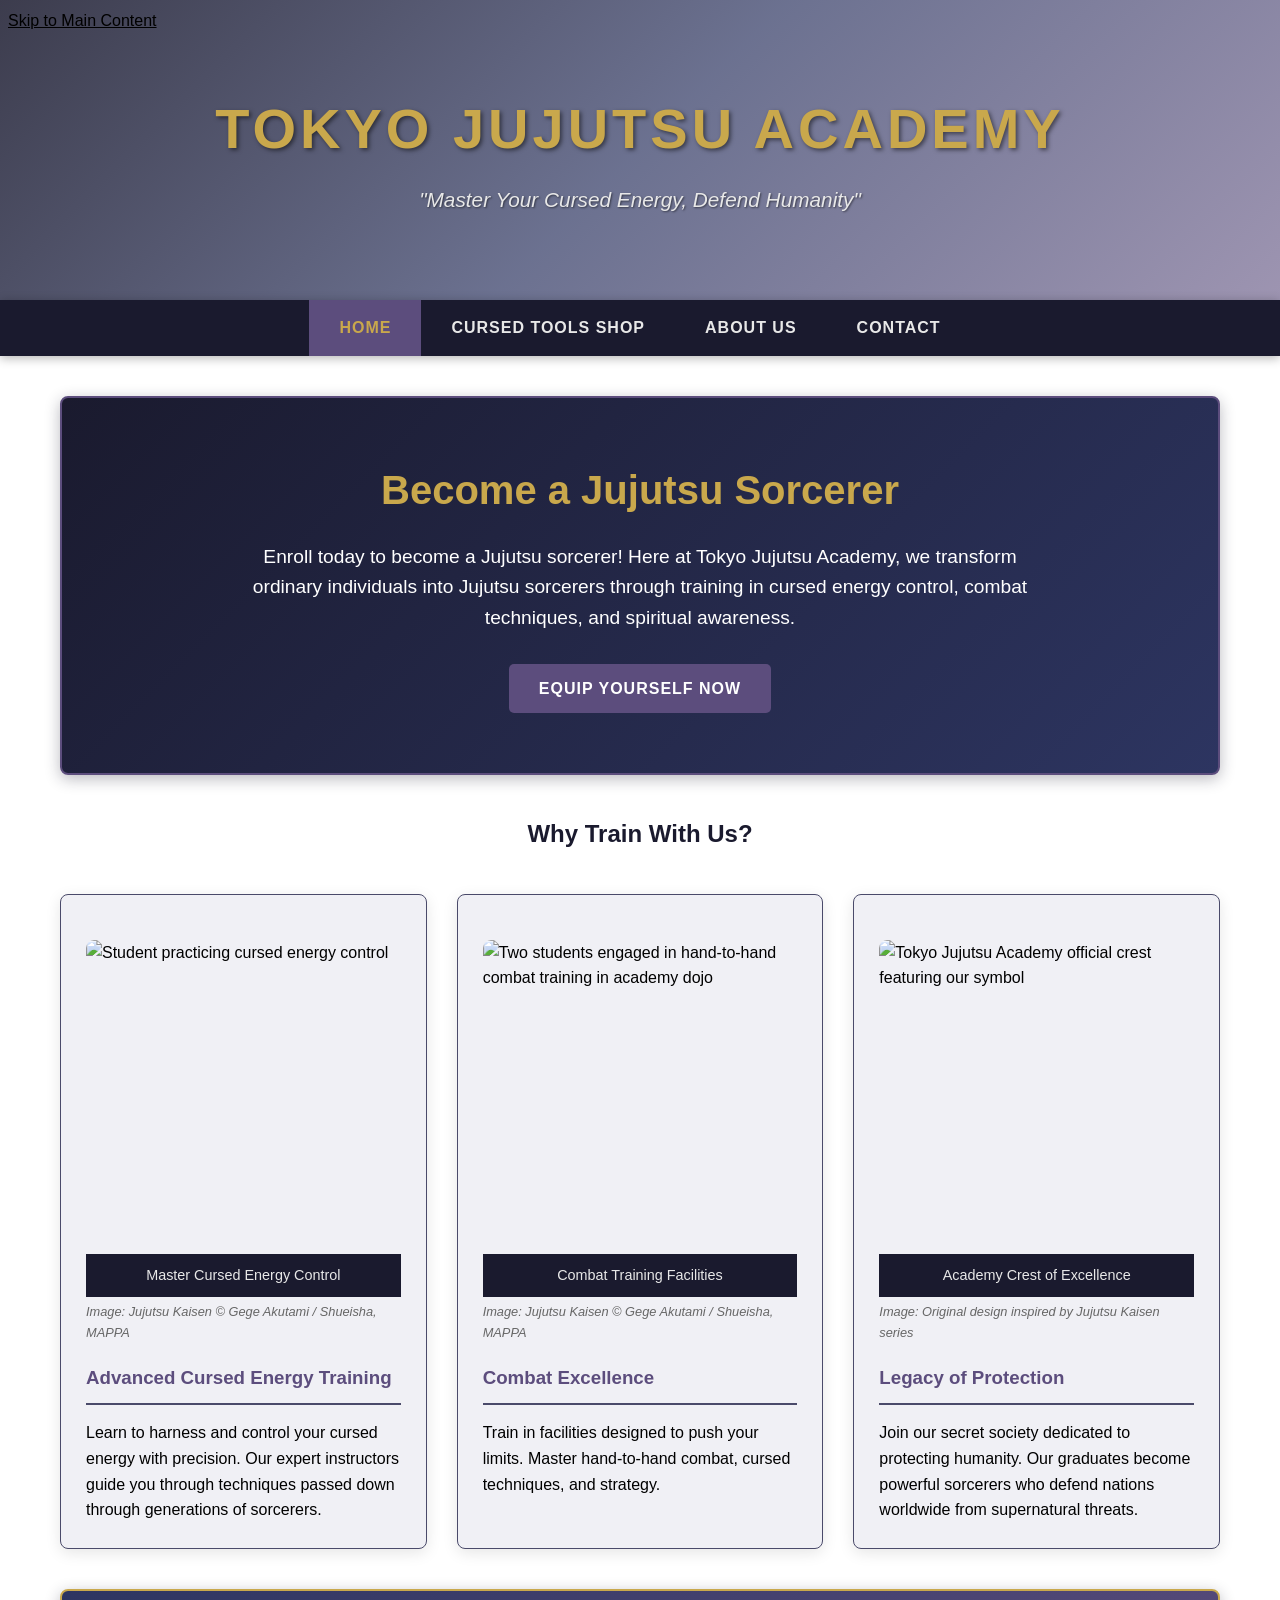
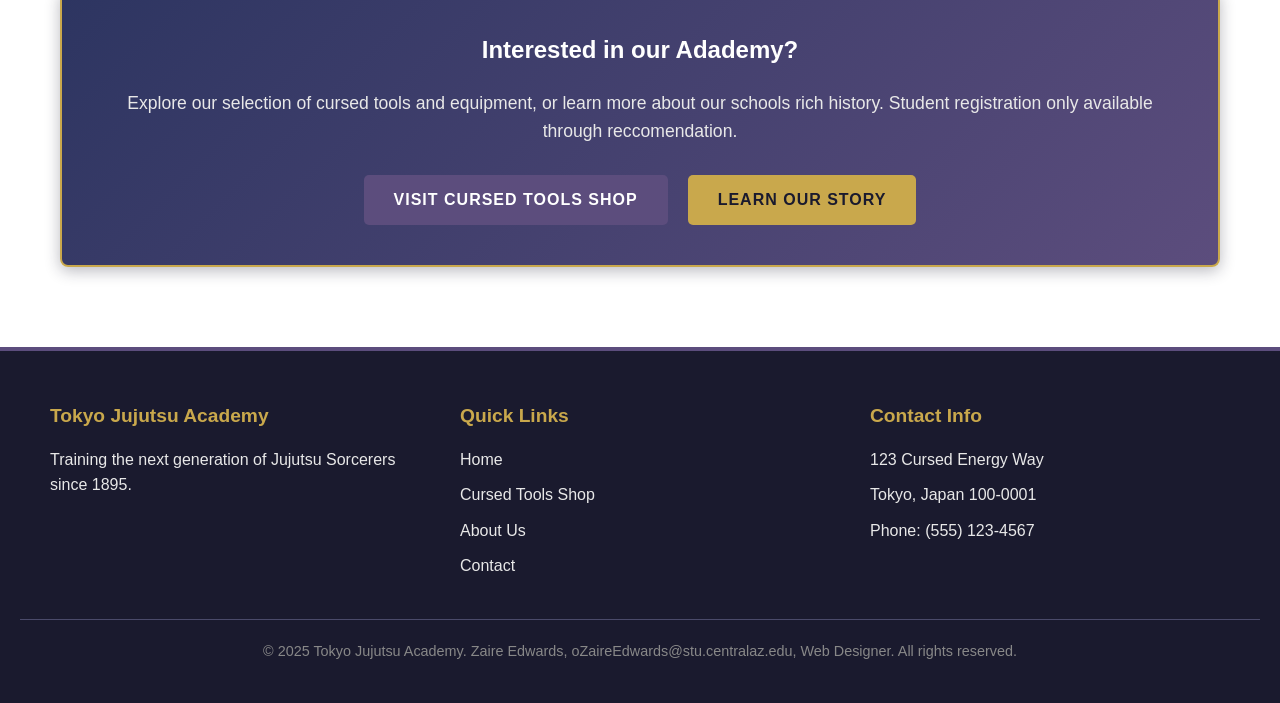
==== index.html @ 3ab41d45 "Add files via upload" ====
<!DOCTYPE html>
<html lang="en">
    <head>
    <meta charset="UTF-8">
    <meta name="viewport" content="width=device-width, initial-scale=1.0">
    <meta name="description" content="Tokyo Jujutsu Academy training Jujutsu Sorcerers. Master cursed energy control and combat techniques.">
    <title>Tokyo Jujutsu Academy - Home | Train to Become a Jujutsu Sorcerer</title>
    <link rel="stylesheet" href="styles.css">
    </head>
</html>
<body>
    <a href="#main-content" class="skip-nav">Skip to Main Content</a>
    
    <header class="header-banner" role="banner">
        <div class="banner-content">
            <h1 class="academy-name">Tokyo Jujutsu Academy</h1>
            <p class="academy-tagline">"Master Your Cursed Energy, Defend Humanity"</p>
        </div>
    </header>

    <nav class="main-nav" role="navigation" aria-label="Main navigation">
        <ul>
            <li><a href="index.html" class="active" aria-current="page">Home</a></li>
            <li><a href="order.html">Cursed Tools Shop</a></li>
            <li><a href="about.html">About Us</a></li>
            <li><a href="contact.html">Contact</a></li>
        </ul>
    </nav>

    <main id="main-content" class="main-content" role="main">
        <!-- Hero Section -->
        <section class="hero-section" aria-labelledby="hero-heading">
            <h2 id="hero-heading">Become a Jujutsu Sorcerer</h2>
            <p>Enroll today to become a Jujutsu sorcerer! Here at Tokyo Jujutsu Academy, we transform ordinary individuals into Jujutsu sorcerers through training in cursed energy control, combat techniques, and spiritual awareness.</p>
            <a href="order.html" class="cta-button" aria-label="Shop our cursed tools and equipment">Equip Yourself Now</a>
        </section>

        <section aria-labelledby="features-heading">
            <h2 id="features-heading" style="text-align: center; margin-bottom: 30px; color: var(--ink-black);">Why Train With Us?</h2>
            <div class="three-column-layout">
                <article class="feature-card">
                    <div class="image-container">
                        <img src="images/yuji cursed energy control.jpg" 
                             alt="Student practicing cursed energy control"
                             width="400" height="400">
                        <p class="image-caption">Master Cursed Energy Control</p>
                        <p class="image-citation">Image: Jujutsu Kaisen © Gege Akutami / Shueisha, MAPPA</p>
                    </div>
                    <h3>Advanced Cursed Energy Training</h3>
                    <p>Learn to harness and control your cursed energy with precision. Our expert instructors guide you through techniques passed down through generations of sorcerers.</p>
                </article>
                
                <article class="feature-card">
                    <div class="image-container">
                        <img src="images/fartlmao.jpg"
                             alt="Two students engaged in hand-to-hand combat training in academy dojo"
                             width="400" height="400">
                        <p class="image-caption">Combat Training Facilities</p>
                        <p class="image-citation">Image: Jujutsu Kaisen © Gege Akutami / Shueisha, MAPPA</p>
                    </div>
                    <h3>Combat Excellence</h3>
                    <p>Train in facilities designed to push your limits. Master hand-to-hand combat, cursed techniques, and strategy.</p>
                </article>
                
                <article class="feature-card">
                    <div class="image-container">
                        <img src="images/crest.jpg" 
                             alt="Tokyo Jujutsu Academy official crest featuring our symbol"
                             width="400" height="400">
                        <p class="image-caption">Academy Crest of Excellence</p>
                        <p class="image-citation">Image: Original design inspired by Jujutsu Kaisen series</p>
                    </div>
                    <h3>Legacy of Protection</h3>
                    <p>Join our secret society dedicated to protecting humanity. Our graduates become powerful sorcerers who defend nations worldwide from supernatural threats.</p>
                </article>
            </div>
        </section>

        <section class="cta-section" aria-labelledby="cta-heading">
            <h2 id="cta-heading" style="color: var(--white); margin-bottom: 20px;">Interested in our Adademy?</h2>
            <p style="color: var(--text-light); margin-bottom: 30px; font-size: 1.1rem;">Explore our selection of cursed tools and equipment, or learn more about our schools rich history. Student registration only available through reccomendation.</p>
            <div style="display: flex; gap: 20px; justify-content: center; flex-wrap: wrap;">
                <a href="order.html" class="cta-button">Visit Cursed Tools Shop</a>
                <a href="about.html" class="cta-button" style="background-color: var(--accent-gold); color: var(--ink-black);">Learn Our Story</a>
            </div>
        </section>
    </main>

    <footer class="main-footer" role="contentinfo">
        <div class="footer-content">
            <div class="footer-section">
                <h3>Tokyo Jujutsu Academy</h3>
                <p>Training the next generation of Jujutsu Sorcerers since 1895.</p>
            </div>
            <div class="footer-section">
                <h3>Quick Links</h3>
                <a href="index.html">Home</a>
                <a href="order.html">Cursed Tools Shop</a>
                <a href="about.html">About Us</a>
                <a href="contact.html">Contact</a>
            </div>
            <div class="footer-section">
                <h3>Contact Info</h3>
                <p>123 Cursed Energy Way</p>
                <p>Tokyo, Japan 100-0001</p>
                <p>Phone: (555) 123-4567</p>
            </div>
        </div>
        <div class="footer-bottom">
            <p class="copyright">&copy; 2025 Tokyo Jujutsu Academy. Zaire Edwards, oZaireEdwards@stu.centralaz.edu, Web Designer. All rights reserved.</p>
        </div>
    </footer>

    <script src="script.js" defer></script>
</body>
</html>
---- styles.css ----
:root {
    --ink-black: #1a1a2e;
    --deep-blue: #16213e;
    --uniform-blue: #2d3561;
    --uniform-purple: #5c4d7d;
    --accent-gold: #c9a84c;
    --text-light: #e8e8e8;
    --text-dark: #1a1a1a;
    --white: #ffffff;
    --hover-blue: #3d4a8f;
    --card-bg: #f0f0f5;
    --border-color: #4a4a6a;
    --error-red: #d32f2f;
    --success-green: #388e3c;
}
 * {
    margin: 0;
    padding: 0;
    box-sizing: border-box;
}
body {
    font-family: 'Segoe UI', Tahoma, Geneva, Verdana, sans-serif;
    line-height:1.6;
    color: var(--darktextcolor);
    background-color: var(--cardcolor);
}
.skip-nav {
    position: absolute;
    top:-40;
    left:0;
    background: var(--inkblackcolor);
    color: var(--whitecolor);
    padding: 8px;
    z-index: 100;
}
.header-banner {
    position: relative;
    width: 100%;
    height: 300px;
    background-image: url('images/banner-bg.jpg');
    background-size: cover;
    background-position: center;
    background-repeat: no-repeat;
    display: flex;
    align-items: center;
    justify-content: center;
    overflow: hidden;
}
.header-banner::before {
    content: '';
    position: absolute;
    top: 0;
    left: 0;
    right: 0;
    bottom: 0;
    background: linear-gradient(135deg, 
        rgba(26, 26, 46, 0.85) 0%, 
        rgba(45, 53, 97, 0.7) 50%, 
        rgba(92, 77, 125, 0.6) 100%);
}
.banner-content {
    position: relative;
    z-index: 1;
    text-align: center;
    color: var(--white);
    padding: 20px;
}
.academy-name {
    font-size: 3.5rem;
    font-weight: 800;
    text-transform: uppercase;
    letter-spacing: 4px;
    margin-bottom: 10px;
    text-shadow: 2px 2px 4px rgba(0, 0, 0, 0.5);
    color: var(--accent-gold);
}
.academy-name {
    font-size: 3.5rem;
    font-weight: 800;
    text-transform: uppercase;
    letter-spacing: 4px;
    margin-bottom: 10px;
    text-shadow: 2px 2px 4px rgba(0, 0, 0, 0.5);
    color: var(--accent-gold);
}
.academy-tagline { 
    font-size: 1.3rem;
    font-style: italic;
    color: var(--text-light);
    text-shadow: 1px 1px 2px rgba(0, 0, 0, 0.5);
}
.main-nav { 
    background-color: var(--ink-black);
    padding: 0;
    position: sticky;
    top: 0;
    z-index: 1000;
    box-shadow: 0 2px 10px rgba(0, 0, 0, 0.3);
}
.main-nav ul {
    list-style: none;
    display: flex;
    justify-content: center;
    flex-wrap: wrap;
}
.main-nav li {
    margin: 0;
}

.main-nav a { 
    display: block;
    color: var(--text-light);
    text-decoration: none;
    padding: 15px 30px;
    font-weight: 600;
    text-transform: uppercase;
    letter-spacing: 1px;
    transition: all 0.3s ease;
    position: relative;
}

.main-nav a.active { 
    background-color: var(--uniform-purple);
    color: var(--accent-gold);
}

.main-content { 
    max-width: 1200px;
    margin: 0 auto;
    padding: 40px 20px;
}
.three-column-layout {
    display: grid;
    grid-template-columns: repeat(3, 1fr);
    gap: 30px;
    margin: 40px 0;
}
.two-column-layout {
    display: grid;
    grid-template-columns: repeat(2, 1fr);
    gap: 30px;
    margin: 40px 0;
}
.feature-card,
.product-card { 
    background: var(--white);
    border-radius: 8px;
    padding: 25px;
    box-shadow: 0 4px 15px rgba(0, 0, 0, 0.1);
    transition: transform 0.3s ease, box-shadow 0.3s ease;
    border-top: 4px solid var(--uniform-purple);
}
.image-container {
    position: relative;
    margin: 20px 0;
    border-radius: 8px;
    overflow: hidden;
}
.image-container img { 
    width: 100%;
    height: auto;
    display: block;
    border-radius: 8px;
}
.image-caption {
    background: var(--ink-black);
    color: var(--text-light);
    padding: 10px 15px;
    font-size: 0.9rem;
    text-align: center;
}
.image-citation {
    font-size: 0.8rem;
    color: #666;
    font-style: italic;
    margin-top: 5px;
}
.cta-button,
.add-to-cart-btn,
.submit-btn {
    background-color: var(--uniform-purple);
    color: var(--white);
    border: none;
    padding: 12px 30px;
    font-size: 1rem;
    font-weight: 600;
    text-transform: uppercase;
    letter-spacing: 1px;
    border-radius: 5px;
    cursor: pointer;
    transition: all 0.3s ease;
    text-decoration: none;
    display: inline-block;
}

.order-table {
    width: 100%;
    border-collapse: collapse;
    margin: 30px 0;
    background: var(--white);
    box-shadow: 0 4px 15px rgba(0, 0, 0, 0.1);
}
.order-table caption {
    font-size: 1.5rem;
    font-weight: 700;
    color: var(--ink-black);
    padding: 15px;
    background: var(--white);
    text-transform: uppercase;
}
.order-table th {
    background-color: var(--ink-black);
    color: var(--accent-gold);
    padding: 15px;
    text-align: left;
    font-weight: 600;
    text-transform: uppercase;
    letter-spacing: 1px;
}
.order-table td {
    padding: 15px;
    border-bottom: 1px solid #ddd;
}
.order-table tr:nth-child(even) {
    background-color: var(--card-bg);
}
.order-table tr:hover { 
    background-color: #e8e8f0;
}
.cart-section {
    background: var(--white);
    border-radius: 8px;
    padding: 25px;
    margin: 30px 0;
    box-shadow: 0 4px 15px rgba(0, 0, 0, 0.1);
}
.cart-items {
    margin: 20px 0;
}
.cart-item {
    display: flex;
    justify-content: space-between;
    align-items: center;
    padding: 15px 0;
    border-bottom: 1px solid #ddd;
}
.cart-total {
    font-size: 1.3rem;
    font-weight: 700;
    text-align: right;
    margin: 20px 0;
    color: var(--ink-black);
}
.remove-btn {
    background-color: var(--error-red);
    color: var(--white);
    border: none;
    padding: 8px 15px;
    border-radius: 4px;
    cursor: pointer;
    transition: background-color 0.3s ease;
}

.contact-form {
    max-width: 600px;
    margin: 0 auto;
    background: var(--whitecolor);
    padding: 30px;
    border-radius: 8px;
    box-shadow: 0 4px 15px rgba(0, 0, 0, 0.1);
}

.form-group {
    margin-bottom: 20px;
}

.form-group label {
    display: block;
    margin-bottom: 5px;
    font-weight: 600;
    color: var(--ink-black);
}

.form-group input,
.form-group textarea,
.form-group select {  
    width: 100%;
    padding: 12px;
    border: 2px solid #ddd;
    border-radius: 4px;
    font-size: 1rem;
    transition: border-color 0.3s ease;
}

.form-group input:focus,
.form-group textarea:focus,
.form-group select:focus {
    outline: none;
    border-color: var(--uniformpcolor);
    box-shadow: 0 0 5px rgba(92, 77, 125, 0.3);
    display: flex
}

.required::after { 
    content: " *";
    color: var(--error-red);
}
.error-message {
    color: var(--error-red);
    font-size: 0.9rem;
    margin-top: 5px;
    display: none;
}
.hero-section {
    text-align: center;
    padding: 60px 20px;
    background: linear-gradient(135deg, var(--ink-black) 0%, var(--uniform-blue) 100%);
    color: var(--white);
    border-radius: 8px;
    margin-bottom: 40px;
    border: 2px solid var(--uniform-purple);
    box-shadow: 0 4px 15px rgba(26, 26, 46, 0.3);
}

.hero-section h2 {
    font-size: 2.5rem;
    margin-bottom: 20px;
    color: var(--accent-gold);
}
.hero-section p {
    font-size: 1.2rem;
    max-width: 800px;
    margin: 0 auto 30px;
}
.main-footer {
    background-color: var(--ink-black);
    color: var(--text-light);
    padding: 40px 20px;
    margin-top: 40px;
}
.footer-content {
    max-width: 1200px;
    margin: 0 auto;
    display: grid;
    grid-template-columns: repeat(3, 1fr);
    gap: 30px;
}
.footer-section h3 {
    color: var(--accent-gold);
    margin-bottom: 15px;
    font-size: 1.2rem;
}
.footer-section p,
.footer-section a {
    color: var(--text-light);
    text-decoration: none;
    margin-bottom: 10px;
    display: block;
}
.footer-section a:hover {
    color: var(--accent-gold);
}
.footer-bottom {
    text-align: center;
    padding-top: 20px;
    margin-top: 20px;
    border-top: 1px solid var(--border-color);
}
.copyright {
    font-size: 0.9rem;
    color: #888;
}
.sr-only {
    position: absolute;
    width: 1px;
    height: 1px;
    padding: 0;
    margin: -1px;
    overflow: hidden;
    clip: rect(0, 0, 0, 0);
    white-space: nowrap;
    border: 0;
}
:focus {
    outline: 3px solid var(--accent-gold);
    outline-offset: 2px;
}
.feature-card,
.product-card {
    background: var(--white);
    border-radius: 8px;
    padding: 25px;
    box-shadow: 0 4px 15px rgba(0, 0, 0, 0.1);
    transition: transform 0.3s ease, box-shadow 0.3s ease;
    border-top: 4px solid var(--uniform-purple);
    background-color: var(--card-bg);
    border: 1px solid var(--border-color);
}

.feature-card:hover,
.product-card:hover {
    transform: translateY(-5px);
    box-shadow: 0 8px 25px rgba(0, 0, 0, 0.15);
    border-color: var(--uniform-purple);
}

.cta-section {
    text-align: center;
    padding: 40px;
    background: linear-gradient(135deg, var(--uniform-blue) 0%, var(--uniform-purple) 100%);
    border-radius: 8px;
    margin-top: 40px;
    border: 2px solid var(--accent-gold);
    box-shadow: 0 4px 15px rgba(26, 26, 46, 0.3);
}

.footer-section {
    padding: 10px;
}

.footer-section h3 {
    color: var(--accent-gold);
    margin-bottom: 15px;
    font-size: 1.2rem;
}

.main-footer {
    background-color: var(--ink-black);
    color: var(--text-light);
    padding: 40px 20px;
    margin-top: 40px;
    border-top: 4px solid var(--uniform-purple);
}

/* Make sure all content boxes have visible backgrounds */
.feature-card h3,
.product-card h3 {
    color: var(--uniform-purple);
    margin-bottom: 15px;
    border-bottom: 2px solid var(--border-color);
    padding-bottom: 10px;
}

/* Contact page boxes */
.contact-form {
    max-width: 600px;
    margin: 0 auto;
    background: var(--white);
    padding: 30px;
    border-radius: 8px;
    box-shadow: 0 4px 15px rgba(0, 0, 0, 0.1);
    border: 2px solid var(--border-color);
}

/* About page boxes */
.feature-card h4 {
    color: var(--deep-blue);
    margin-bottom: 10px;
}


@media (prefers-contrast: high) {
    body {
        background: var(--white);
        color: #000;
    }
    
    .cta-button,
    .add-to-cart-btn {
        border: 2px solid #000;
    }
}
@media (prefers-reduced-motion: reduce) {
    * {
        animation: none !important;
        transition: none !important;
    }
}
@media (max-width: 768px) {
    .three-column-layout,
    .two-column-layout {
        grid-template-columns: 1fr;
    }
    
    .footer-content {
        grid-template-columns: 1fr;
    }
    
    .academy-name {
        font-size: 2.5rem;
    }
    
    .main-nav ul {
        flex-direction: column;
    }
    
    .main-nav a {
        padding: 12px 20px;
        text-align: center;
    }
}
@media print {
    .main-nav,
    .skip-nav,
    .cta-button,
    .add-to-cart-btn {
        display: none;
    }
    
    body {
        font-size: 12pt;
    }
}
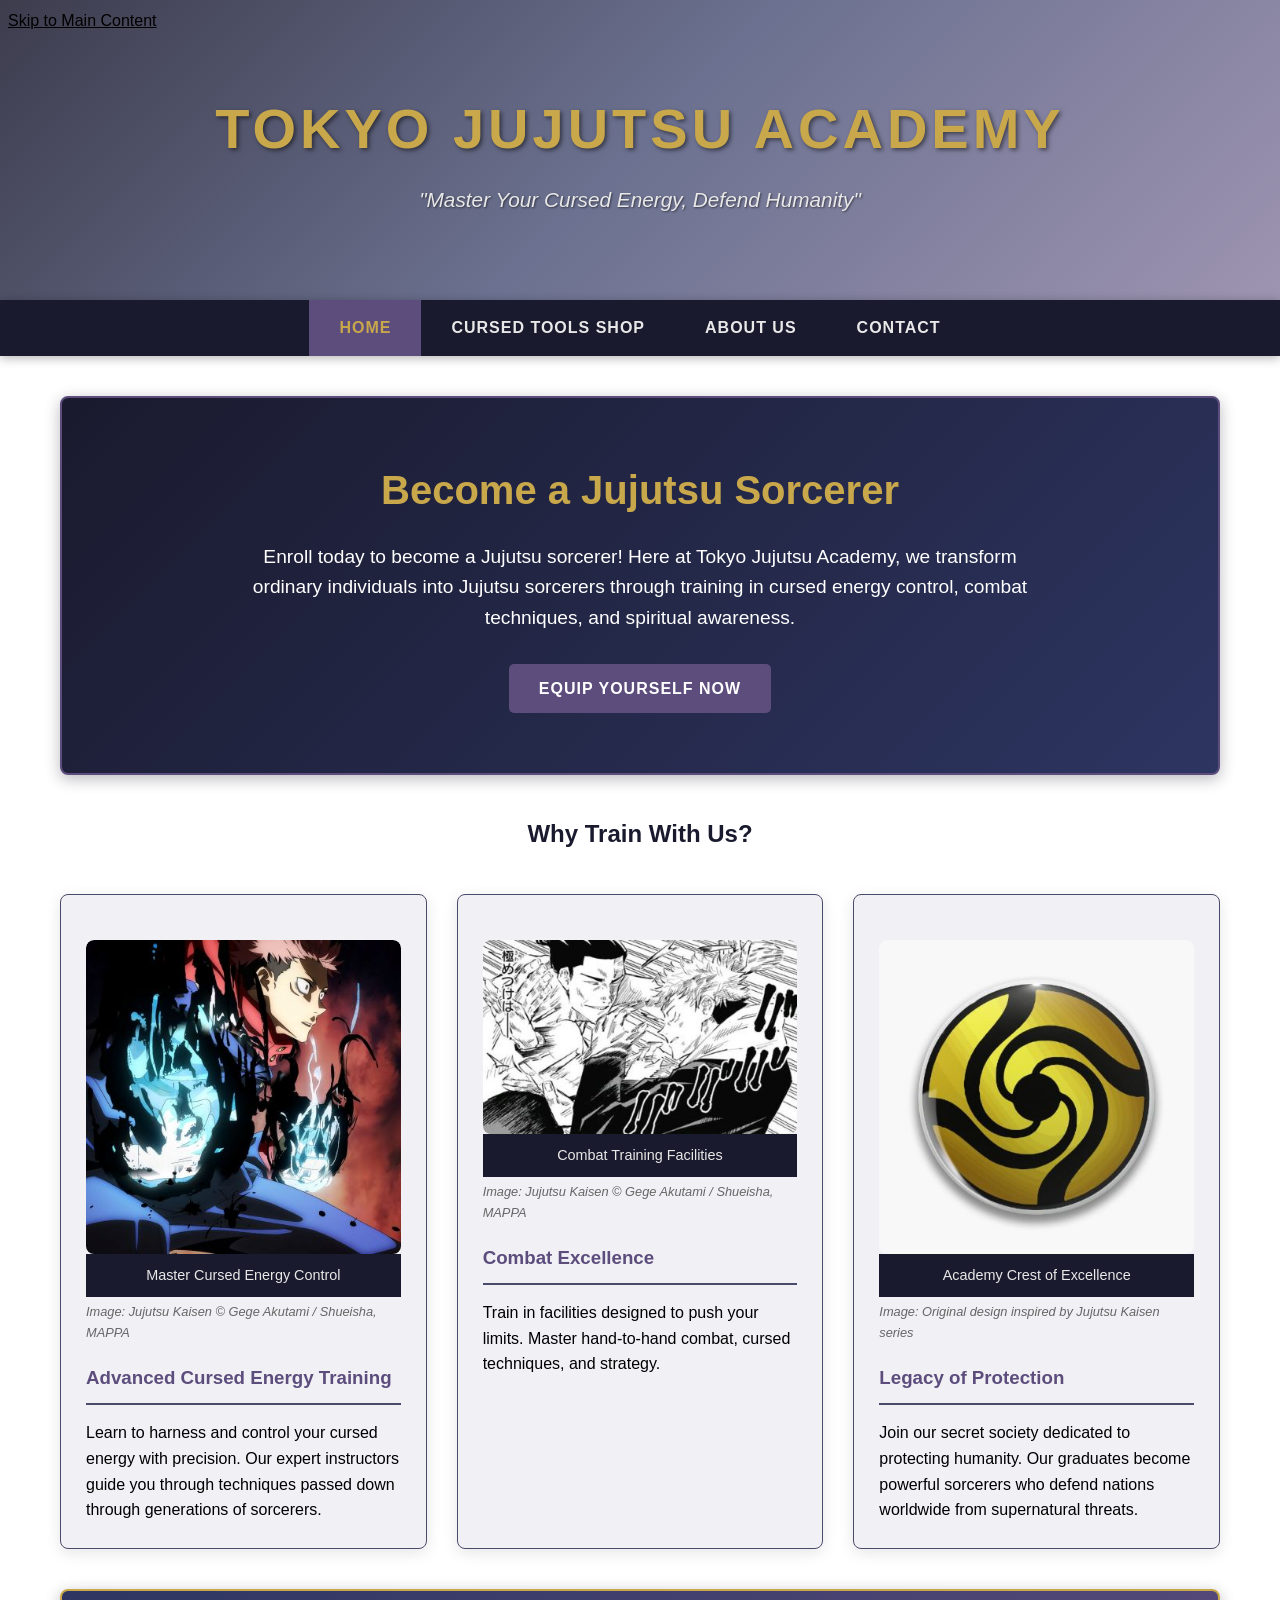
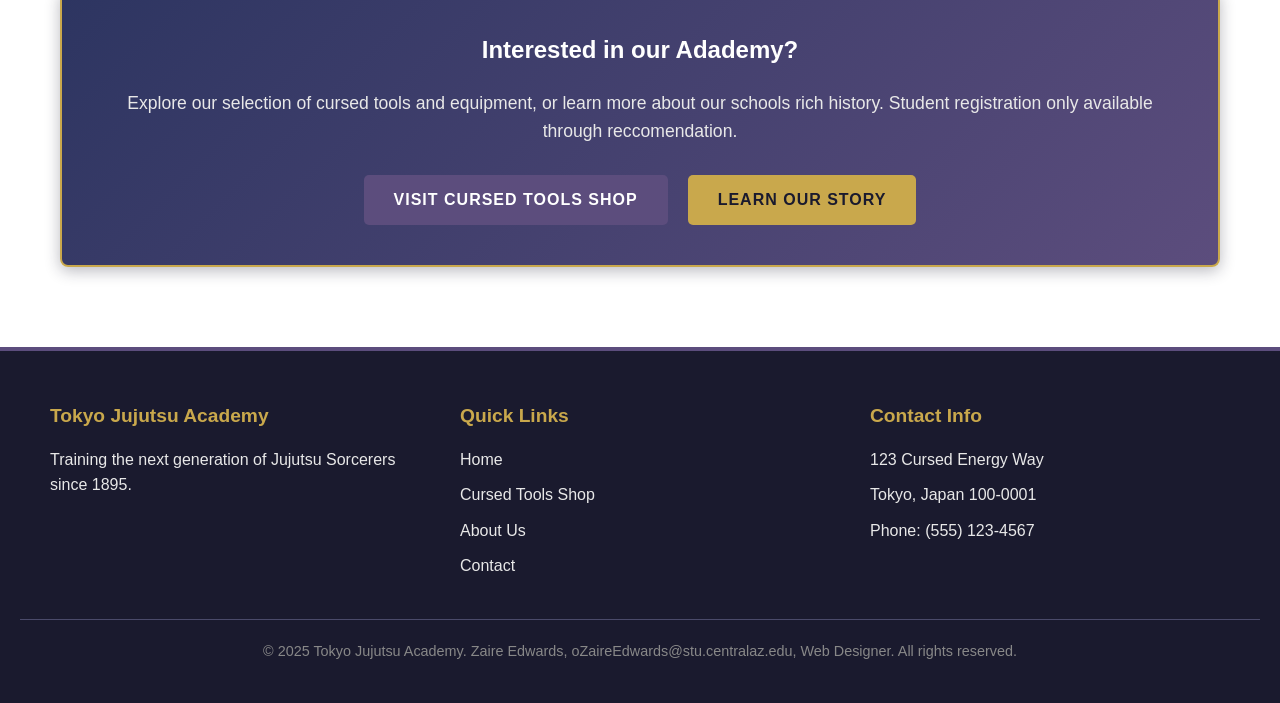
==== commit 7182fb9c: "Update index.html" ====
--- a/index.html
+++ b/index.html
@@ -28,7 +28,7 @@
     </nav>
 
     <main id="main-content" class="main-content" role="main">
-        <!-- Hero Section -->
+
         <section class="hero-section" aria-labelledby="hero-heading">
             <h2 id="hero-heading">Become a Jujutsu Sorcerer</h2>
             <p>Enroll today to become a Jujutsu sorcerer! Here at Tokyo Jujutsu Academy, we transform ordinary individuals into Jujutsu sorcerers through training in cursed energy control, combat techniques, and spiritual awareness.</p>
@@ -113,4 +113,4 @@
 
     <script src="script.js" defer></script>
 </body>
-</html>+</html>
